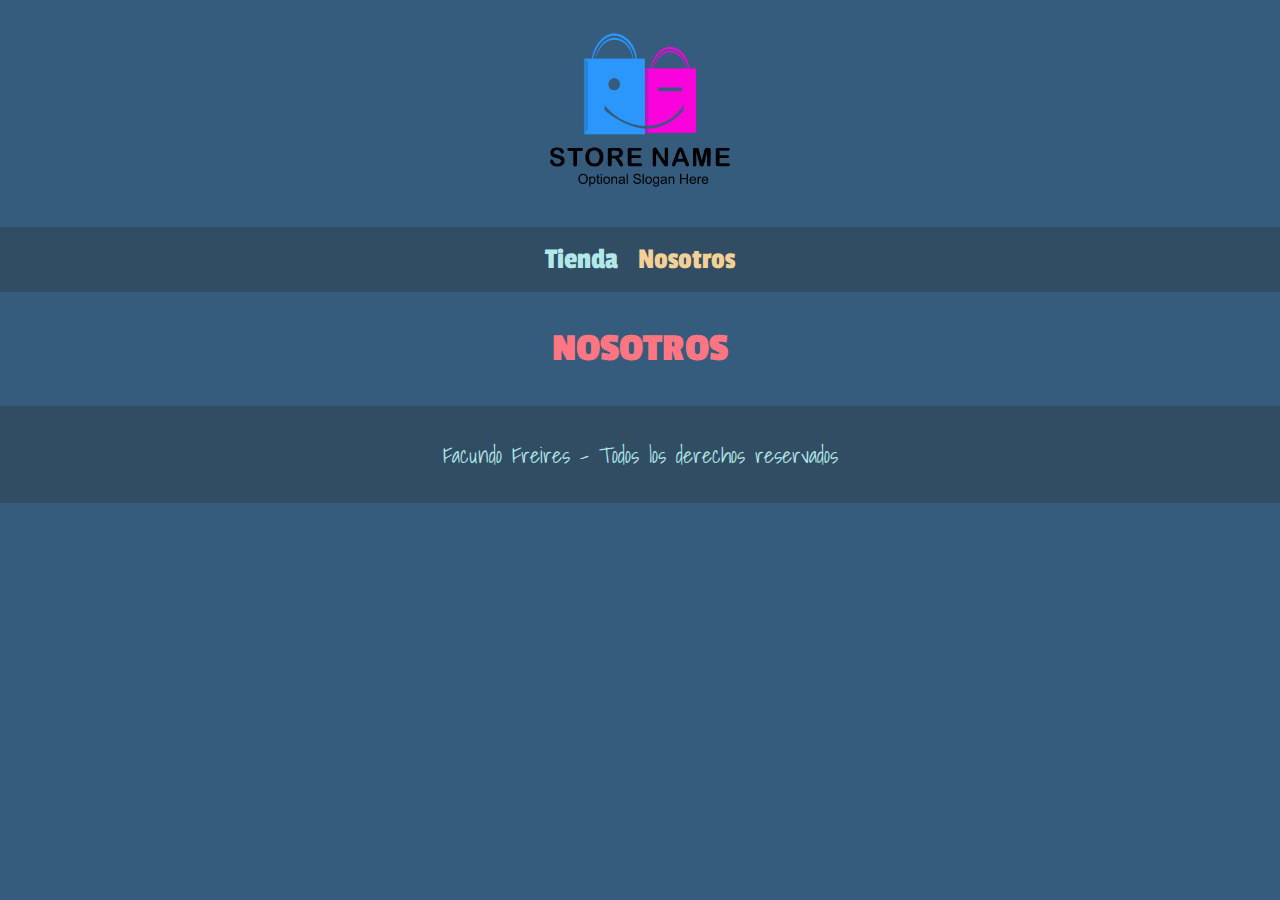
==== nosotros.html @ c715c3da "Agrego paginas y css" ====
<!DOCTYPE html>
<html lang="en">
  <head>
    <meta charset="UTF-8" />
    <meta http-equiv="X-UA-Compatible" content="IE=edge" />
    <meta name="viewport" content="width=device-width, initial-scale=1.0" />
    <title>FrontEnd Store</title>
    <link rel="stylesheet" href="./css/normalize.css" />

    <link rel="preconnect" href="https://fonts.googleapis.com" />
    <link rel="preconnect" href="https://fonts.gstatic.com" crossorigin />
    <link
      href="https://fonts.googleapis.com/css2?family=Yellowtail&display=swap"
      rel="stylesheet"
    />

    <link rel="preconnect" href="https://fonts.googleapis.com" />
    <link rel="preconnect" href="https://fonts.gstatic.com" crossorigin />
    <link
      href="https://fonts.googleapis.com/css2?family=Shadows+Into+Light&display=swap"
      rel="stylesheet"
    />

    <link rel="preconnect" href="https://fonts.googleapis.com" />
    <link rel="preconnect" href="https://fonts.gstatic.com" crossorigin />
    <link
      href="https://fonts.googleapis.com/css2?family=Passion+One:wght@400;700&display=swap"
      rel="stylesheet"
    />

    <link rel="stylesheet" href="./css/styles.css" />
  </head>
  <body>
    <header class="header">
        <a href="index.html">
            <img class="header__logo" src="./img/logo3.png" alt="Logotipo">
        </a>
    </header>

    <nav class="navegacion">
        <a class="navegacion__enlace" href="index.html">Tienda</a>
        <a class="navegacion__enlace  navegacion__enlace--activo" href="nosotros.html">Nosotros</a>
    </nav>

    <main class="contenedor">
        <h1>Nosotros</h1>
    </main>

    <footer class="footer">
        <p class="footer__texto">Facundo Freires - Todos los derechos reservados</p>
    </footer>

  </body>
</html>
---- css/styles.css ----
:root {
  /* Fuentes */
  --titulos: "Passion One", cursive;
  --descripcion: "Shadows Into Light", cursive;
  --precios: "Yellowtail", cursive;

  /* Colores */
  /* Sunset */
  --azulado: #355c7d;
  --rojizoOscuro: #725a7a;
  --rojizoClaro: #c56d86;
  --rojizo: #ff7582;

  /* #02w */
  --oscuro: #314d63;
  --celeste: #b2e8e8;
  --verde: #8fb9ab;
  --amarillo: #f4d096;
  --naranja: #f08976;
}

html {
  box-sizing: border-box;
  font-size: 62.5%; /* 1rem = 10px */
}

*,
*:before,
*:after {
  box-sizing: inherit;
}

/* Globales */

body {
  background-color: var(--azulado);
  font-size: 1.6rem;
  line-height: 1.5;
}

p {
  font-family: var(--descripcion);
  font-size: 1.8rem;
  color: var(--celeste);
}

a {
  text-decoration: none;
}

img {
  max-width: 100%;
}

.contenedor {
  max-width: 120rem;
  margin: 0 auto;
}

h1, h2, h3 {
  text-align: center;
  color: var(--rojizo);
  font-family: var(--titulos);
}

h1 {
  font-size: 4rem;
  text-transform: uppercase;
}

h2 {
  font-size: 3.2rem;
}

h3 {
  font-size: 2.4rem;
}

/* Header */

.header {
  display: flex;
  justify-content: center;
}

.header__logo {
  width: 18rem;
  margin: 2rem 0;
}

/* Navegación */

.navegacion {
  background-color: var(--oscuro);
  padding: 1rem 0;
  display: flex;
  justify-content: center;
  gap: 2rem;
}

.navegacion__enlace {
  font-family: var(--titulos);
  font-size: 3rem;
  color: var(--celeste)
}

.navegacion__enlace--activo,
.navegacion__enlace:hover {
  color: var(--amarillo)
}

/* Footer */

.footer {
  background-color: var(--oscuro);
  margin-top: 2rem;
  padding: 1rem 0;
}

.footer__texto {
  text-align: center;
  font-size: 2.2rem;
}
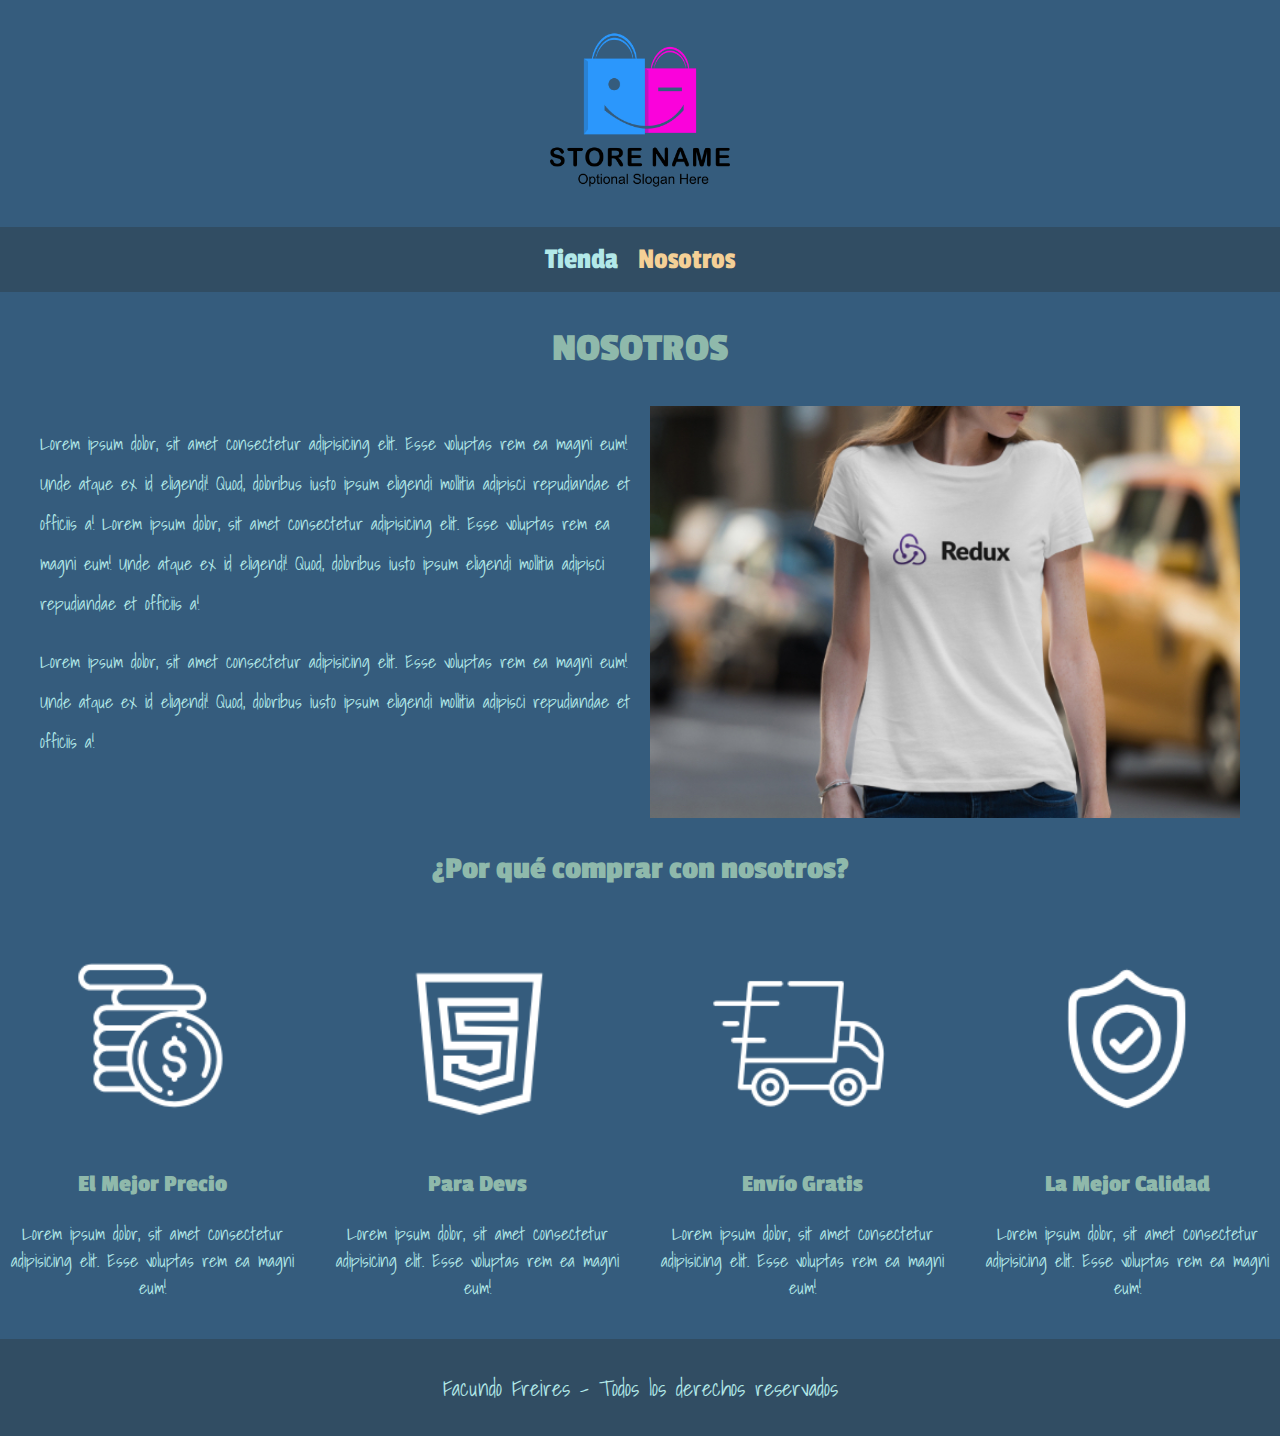
==== commit 034eec2d: "Subo proyecto finalizado con correcciones pendientes" ====
--- a/nosotros.html
+++ b/nosotros.html
@@ -32,23 +32,90 @@
   </head>
   <body>
     <header class="header">
-        <a href="index.html">
-            <img class="header__logo" src="./img/logo3.png" alt="Logotipo">
-        </a>
+      <a href="index.html">
+        <img class="header__logo" src="./img/logo3.png" alt="Logotipo" />
+      </a>
     </header>
 
     <nav class="navegacion">
-        <a class="navegacion__enlace" href="index.html">Tienda</a>
-        <a class="navegacion__enlace  navegacion__enlace--activo" href="nosotros.html">Nosotros</a>
+      <a class="navegacion__enlace" href="index.html">Tienda</a>
+      <a
+        class="navegacion__enlace navegacion__enlace--activo"
+        href="nosotros.html"
+        >Nosotros</a
+      >
     </nav>
 
     <main class="contenedor">
-        <h1>Nosotros</h1>
+      <h1>Nosotros</h1>
+
+      <div class="nosotros">
+        <div class="nosotros__contenido">
+          <p class="contenedor__texto">
+            Lorem ipsum dolor, sit amet consectetur adipisicing elit. Esse
+            voluptas rem ea magni eum! Unde atque ex id eligendi! Quod,
+            doloribus iusto ipsum eligendi mollitia adipisci repudiandae et
+            officiis a! Lorem ipsum dolor, sit amet consectetur adipisicing
+            elit. Esse voluptas rem ea magni eum! Unde atque ex id eligendi!
+            Quod, doloribus iusto ipsum eligendi mollitia adipisci repudiandae
+            et officiis a! 
+          </p>
+
+          <p class="contenedor__texto">
+            Lorem ipsum dolor, sit amet consectetur adipisicing elit. Esse
+            voluptas rem ea magni eum! Unde atque ex id eligendi! Quod,
+            doloribus iusto ipsum eligendi mollitia adipisci repudiandae et
+            officiis a!
+          </p>
+        </div>
+
+        <img
+          class="nosotros__img"
+          src="./img/nosotros.jpg"
+          alt="Imagen Remera"
+        />
+      </div>
     </main>
 
+    <section class="section comprar">
+      <h2 class="comprar__titulo">¿Por qué comprar con nosotros?</h2>
+
+      <div class="bloques">
+        <div class="bloque">
+          <img class="bloque__imagen" src="./img/icono_1.png" alt="porque comprar">
+          <h3 class="bloque__titulo">El Mejor Precio</h3>
+          <p>Lorem ipsum dolor, sit amet consectetur adipisicing elit. Esse
+            voluptas rem ea magni eum!</p>
+        </div>
+                          <!-- Bloque -->
+        <div class="bloque">
+          <img class="bloque__imagen" src="./img/icono_2.png" alt="porque comprar">
+          <h3 class="bloque__titulo">Para Devs</h3>
+          <p>Lorem ipsum dolor, sit amet consectetur adipisicing elit. Esse
+            voluptas rem ea magni eum!</p>
+        </div>
+                          <!-- Bloque -->
+        <div class="bloque">
+          <img class="bloque__imagen" src="./img/icono_3.png" alt="porque comprar">
+          <h3 class="bloque__titulo">Envío Gratis</h3>
+          <p>Lorem ipsum dolor, sit amet consectetur adipisicing elit. Esse
+            voluptas rem ea magni eum!</p>
+        </div>
+                          <!-- Bloque -->
+        <div class="bloque">
+          <img class="bloque__imagen" src="./img/icono_4.png" alt="porque comprar">
+          <h3 class="bloque__titulo">La Mejor Calidad</h3>
+          <p>Lorem ipsum dolor, sit amet consectetur adipisicing elit. Esse
+            voluptas rem ea magni eum!</p>
+        </div>
+                          <!-- Bloque -->
+      </div>
+    </section>
+
     <footer class="footer">
-        <p class="footer__texto">Facundo Freires - Todos los derechos reservados</p>
+      <p class="footer__texto">
+        Facundo Freires - Todos los derechos reservados
+      </p>
     </footer>
-
   </body>
-</html>+</html>
--- a/css/styles.css
+++ b/css/styles.css
@@ -49,7 +49,7 @@
 }
 
 img {
-  max-width: 100%;
+  width: 100%;
 }
 
 .contenedor {
@@ -59,7 +59,7 @@
 
 h1, h2, h3 {
   text-align: center;
-  color: var(--rojizo);
+  color: var(--verde);
   font-family: var(--titulos);
 }
 
@@ -121,3 +121,198 @@
   text-align: center;
   font-size: 2.2rem;
 }
+
+
+/* Grid */
+
+.grid {
+  display: grid;
+  grid-template-columns: repeat(2, 1fr);
+  gap: 2rem
+}
+
+@media (min-width: 768px) {
+    .grid {
+      grid-template-columns: repeat(3, 1fr);
+      gap: 1rem;
+    }
+}
+
+/* Productos */
+
+.producto {
+  background-color: var(--oscuro);
+  padding: 1rem;
+}
+
+/* .producto__imagen {
+  width: 100%;
+} */
+
+/* .producto__informacion {
+
+} */
+
+.producto__nombre {
+  font-family: var(--titulos);
+  font-size: 3rem;
+  text-transform: uppercase;
+  color: #fff;
+}
+
+.producto__precio {
+  font-family: var(--precios);
+  font-size: 3rem;
+  color: var(--amarillo)
+}
+
+.producto__nombre,
+.producto__precio {
+  margin: 1rem 0;
+  text-align: center;
+  line-height: 2rem;
+}
+
+/* Graficos */
+
+.grafico {
+  min-height: 30rem;
+  background-repeat: no-repeat;
+  background-size: cover;
+}
+
+.grafico--camisas {
+  grid-row: 2 / 3;
+  grid-column: 1 / 3;
+  background-image: url(../img/grafico1.jpg);
+}
+
+.grafico--node {
+  background-image: url(../img/grafico2.jpg);
+  grid-column: 1 / 3;
+  grid-row: 8 / 9;
+}
+
+
+@media (min-width: 768px) {
+  .grafico--node {
+    grid-row: 5 / 6; 
+    grid-column: 2 / 4;
+  }
+}
+
+/* Nosotros */
+
+.nosotros {
+  display: grid;
+  grid-template-rows: repeat(2, auto);
+}
+
+@media (min-width: 768px) {
+    .nosotros {
+      grid-template-columns: repeat(2, 1fr);
+      column-gap: 2rem;
+    }
+}
+
+/* .nosotros__contenido {
+
+} */
+
+.contenedor__texto {
+  line-height: 4rem;
+  text-align: start;
+}
+
+.nosotros__img {
+  grid-row: 1 / 2;
+  width: 100%;
+}
+
+@media (min-width: 768px) {
+  .nosotros__img {
+    grid-column: 2 / 3;
+  }
+}
+
+/* Bloques */
+
+.bloques {
+  display: grid;
+  grid-template-columns: repeat(2, 1fr);
+  gap: 2rem;
+}
+
+@media (min-width: 768px) {
+  .bloques {
+    grid-template-columns: repeat(4, 1fr);
+  }
+}
+
+/* .bloque__imagen {
+  width: 100%;
+} */
+
+.bloque {
+  text-align: center;
+}
+
+.bloque__titulo {
+  margin: 0;
+}
+
+
+/* Pagina del Producto */
+
+.camisa__texto {
+  color: #fff;
+  font-size: 2.2rem;
+}
+
+@media (min-width: 768px) {
+  .camisa {
+    display: grid;
+    grid-template-columns: repeat(2, 1fr);
+    column-gap: 2rem;
+  }
+}
+
+.formulario {
+  display: grid;
+  grid-template-columns: repeat(2, 1fr);
+  gap: 2rem;
+}
+
+.formulario__campo {
+  border: 1rem solid var(--oscuro);
+  background-color: transparent;
+  color: #fff;
+  font-size: 2rem;
+  font-family: var(--precios);
+  padding: 1rem;
+}
+
+.formulario__submit {
+  font-size: 2rem;
+  font-family: var(--precios);
+  border: none;
+  background-color: var(--rojizo);
+  color: #fff;
+  padding: 2rem;
+  transition: background-color .3s ease;
+  grid-column: 1 / 3;
+}
+
+.formulario__submit:hover {
+  cursor: pointer;
+  background-color: var(--rojizoClaro);
+}
+
+option {
+  color: #000
+}
+
+::placeholder {
+  color: #fff;
+}
+
